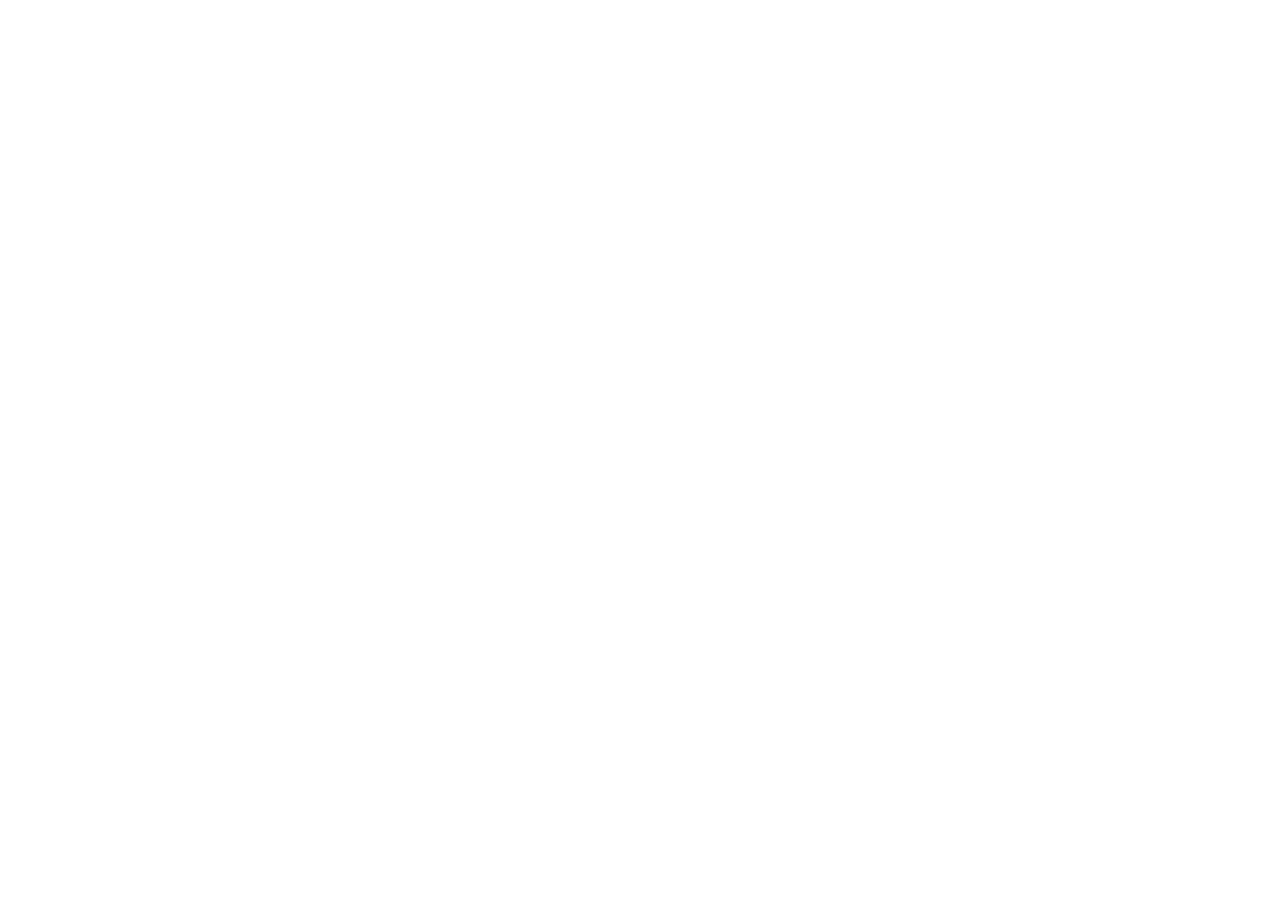
==== La volta/index.html @ 4ed47517 "volta 0.1" ====
<html>
	<head>
		<title>La volta</title>
		<!-- Scripts -->
		<script src="js/jquery.js"></script>
		<script src="js/bootstrap.js"></script>
		<!-- css -->
		<link rel="stylesheet" type="text/css" href="css/bootsrap.css">
	</head>
	<body>
		
	</body>
</html>
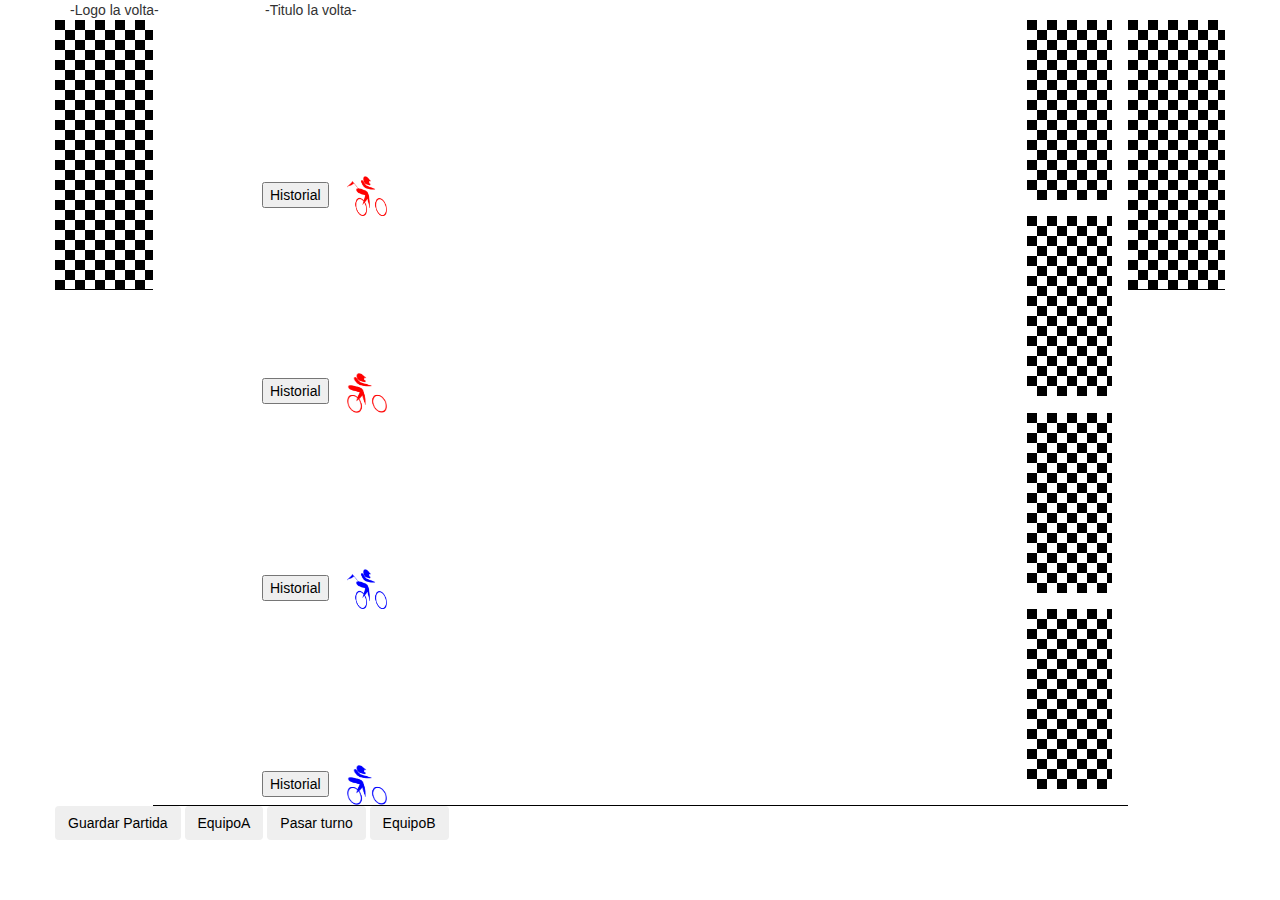
==== commit b7d08536: "Volta 0.3" ====
--- a/La volta/index.html
+++ b/La volta/index.html
@@ -2,12 +2,95 @@
 	<head>
 		<title>La volta</title>
 		<!-- Scripts -->
-		<script src="js/jquery.js"></script>
-		<script src="js/bootstrap.js"></script>
+		<script type="text/javascript" src="js/jquery.js"></script>
+		<script type="text/javascript" src="js/bootstrap.js"></script>
+		<script type="text/javascript" src="js/volta.js"></script>
+		<script type="text/javascript" src="js/basededatos.js"></script>
 		<!-- css -->
-		<link rel="stylesheet" type="text/css" href="css/bootsrap.css">
+		<link rel="stylesheet" type="text/css" href="css/bootstrap.css">
+		<link rel="stylesheet" type="text/css" href="css/index.css">
 	</head>
 	<body>
-		
+		<div class="container">
+			<div class="row clearfix">
+				<div class="col-md-2 column">
+					-Logo la volta-
+				</div>
+				<div class="col-md-10 column">
+					-Titulo la volta-
+				</div>
+			</div>
+			<div class="row clearfix">
+				<div id="start" class="col-md-1 column contenido">
+				</div>
+				<div id="carretera" class="col-md-10 column contenido">
+					<div id="circuito"></div>
+					<div id="botonHistorial"></div>
+					<script>initWorld();</script>
+				</div>
+				<div id="finish" class="col-md-1 column contenido">
+				</div>
+				<div id="opciones">
+					<input type="button" onclick="move()" class="btn" value="Guardar Partida">
+					<input id="equipoA" type="button" class="btn" data-toggle="modal" data-target="#infoEquipo" value="EquipoA" onclick="setInfoEquipo(0)">
+					<input type="button" class="btn" onclick="pasarTurno()" value="Pasar turno">
+					<input id="equipoB" type="button" class="btn" data-toggle="modal" data-target="#infoEquipo" value="EquipoB" onclick="setInfoEquipo(1)">
+				</div>
+			</div>
+		</div>
+	
+		<!--Datos Equipo-->
+		<div class="modal fade" id="infoEquipo" tabindex="-1" role="dialog" aria-labelledby="myModalLabel" aria-hidden="true">
+		  <div class="modal-dialog">
+		    <div class="modal-content">
+		      <div class="modal-header">
+		        <button type="button" class="close" data-dismiss="modal" aria-hidden="true">&times;</button>
+		        <h4 id="modalTituloEquipo" class="modal-title" id="myModalLabel"></h4>
+		      </div>
+		      <div class="modal-body">
+		      	<div class="tabbable">
+			      	<ul class="nav nav-tabs">
+					  <li class="active"><a href="#pane1" data-toggle="tab">Metros por turno</a></li>
+					  <li><a href="#pane2" data-toggle="tab">Bolsa</a></li>
+					</ul>
+					<div class="tab-content">
+					    <div id="pane1" class="tab-pane">
+					    	<div id="corredores"></div>
+					    	<input id="cambiarMetros" type="button" value="Cambiar">
+					    </div>
+					    <div id="pane2" class="tab-pane">
+					      <h4>En la versión de prueba no hay bolsa</h4>
+					    </div>
+					</div><!-- /.tab-content -->
+				</div><!-- /.tabbable -->
+		      </div>
+		      <div class="modal-footer">
+		        <button type="button" class="btn btn-default" data-dismiss="modal">Cerrar</button>
+		      </div>
+		    </div><!-- /.modal-content -->
+		  </div><!-- /.modal-dialog -->
+		</div><!-- /.modal -->
+
+		<!-- Historial -->
+		<div class="modal fade" id="datosCorredor" tabindex="-1" role="dialog" aria-labelledby="myModalLabel" aria-hidden="true">
+		  <div class="modal-dialog">
+		    <div class="modal-content">
+		      <div class="modal-header">
+		        <button type="button" class="close" data-dismiss="modal" aria-hidden="true">&times;</button>
+		        <h4 class="modal-title" id="myModalLabel">Historial Corredor</h4>
+		      </div>
+		      <div class="modal-body">
+		      	<h4>Equipo</h4>
+		      	<p id="pNEquipo"></p>
+		      	<h4>Historial</h4>
+		      	<ul id="historial"></ul>
+		      </div>
+		      <div class="modal-footer">
+		        <button type="button" class="btn btn-default" data-dismiss="modal">Close</button>
+		      </div>
+		    </div><!-- /.modal-content -->
+		  </div><!-- /.modal-dialog -->
+		</div><!-- /.modal -->
+
 	</body>
 </html>--- a/La volta/css/index.css
+++ b/La volta/css/index.css
@@ -0,0 +1,75 @@
+.titulo
+{
+	text-align: center;
+}
+.corredor
+{
+	text-align: center;
+	padding: 1%;
+}
+
+/*Estilos carretera*/
+.imagenCorredores
+{
+	width: 40px; 
+	height: 40px;
+	z-index:1;
+}
+
+#circuito
+{
+	min-height: 50%;
+	width: 90%;
+	float:right;
+}
+
+#botonHistorial
+{
+	float: left;
+	width: 10%;
+	min-height: 50%; 
+}
+
+.historialBoton
+{
+	float: left;
+	display: inline-block;
+}
+
+#carretera
+{
+	border-bottom: 1px solid black ;
+}
+
+#finish, #start
+{
+	height: 30%;
+	background-image: url('../img/metas.png');
+	border-bottom: 1px solid black ;
+}
+
+/*-------------------Calle------------------*/
+
+.calle
+{
+	width: 100%;
+}
+
+.botonHistorial, .meta
+{
+	width: 10%;
+	display: inline-block;
+}
+
+.corredorCalle
+{
+	width: 80%;
+	display: inline-block;
+}
+
+.meta
+{
+	height: 20%;
+	background-image: url('../img/metas.png');
+	display: inline-block;
+}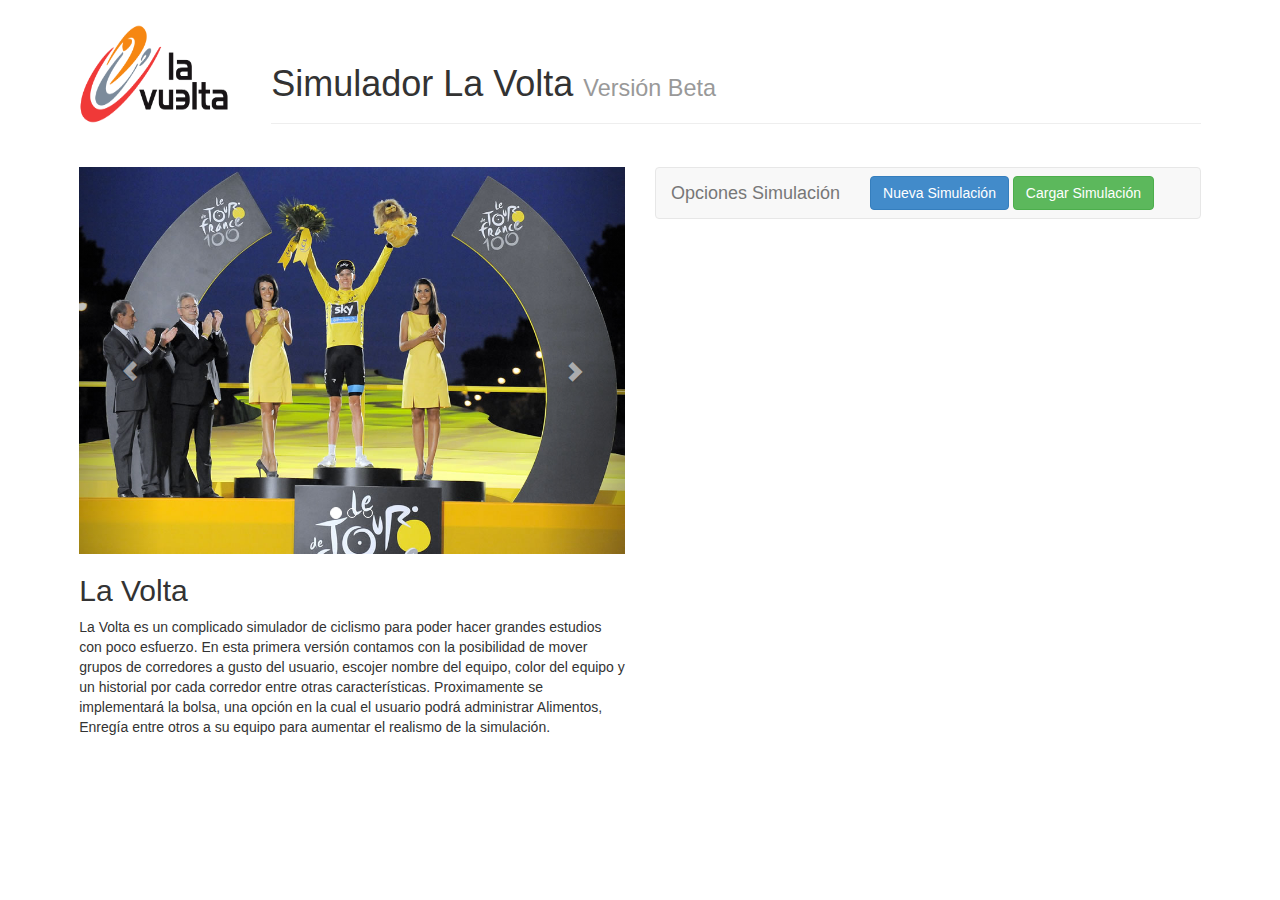
==== commit ecdce016: "Volta 1.0" ====
--- a/La volta/index.html
+++ b/La volta/index.html
@@ -1,6 +1,7 @@
 <html>
 	<head>
 		<title>La volta</title>
+		<meta charset="utf-8">
 		<!-- Scripts -->
 		<script type="text/javascript" src="js/jquery.js"></script>
 		<script type="text/javascript" src="js/bootstrap.js"></script>
@@ -11,30 +12,104 @@
 		<link rel="stylesheet" type="text/css" href="css/index.css">
 	</head>
 	<body>
-		<div class="container">
+		
+		<!-- Inicio -->
+		<div id="inicio" class="container cuerpo">
 			<div class="row clearfix">
-				<div class="col-md-2 column">
-					-Logo la volta-
-				</div>
-				<div class="col-md-10 column">
-					-Titulo la volta-
-				</div>
+				<div class="col-md-12 column">
+					<div class="row clearfix cuerpo">
+						<div class="col-md-1 column">
+							<img id="logo" alt="140x140" src="img/Logo_Vuelta.png" />
+						</div>
+						<div class="col-md-1 column">
+						</div>
+						<div class="col-md-10 column">
+							<div class="page-header">
+								<h1>
+									Simulador La Volta <small>Versión Beta</small>
+								</h1>
+							</div>
+						</div>
+					</div>
+					<div class="row clearfix cuerpo">
+						<div class="col-md-6 column">
+							<div class="carousel slide" id="carousel-325304">
+								<ol class="carousel-indicators">
+									<li class="active" data-slide-to="0" data-target="#carousel-325304">
+									</li>
+									<li data-slide-to="1" data-target="#carousel-325304">
+									</li>
+									<li data-slide-to="2" data-target="#carousel-325304">
+									</li>
+								</ol>
+								<div class="carousel-inner">
+									<div class="item active">
+										<img alt="" class="" src="img/foto1.jpg" />
+									</div>
+									<div class="item">
+										<img alt="" src="img/foto2.jpg"/>
+									</div>
+									<div class="item">
+										<img alt="" class="" src="img/foto1.jpg"/>
+									</div>
+								</div> <a class="left carousel-control" href="#carousel-325304" data-slide="prev"><span class="glyphicon glyphicon-chevron-left"></span></a> <a class="right carousel-control" href="#carousel-325304" data-slide="next"><span class="glyphicon glyphicon-chevron-right"></span></a>
+							</div>
+							<h2>
+								La Volta
+							</h2>
+							<p>
+								La Volta es un complicado simulador de ciclismo para poder hacer grandes estudios con poco esfuerzo. En esta
+								primera versión contamos con la posibilidad de mover grupos de corredores a gusto del usuario, escojer nombre del equipo,
+								color del equipo y un historial por cada corredor entre otras características. 
+
+								Proximamente se implementará la bolsa, una opción en la cual el usuario podrá administrar Alimentos, Enregía entre otros a su equipo para aumentar el realismo de la simulación.
+							</p>
+						</div>
+						<div class="col-md-6 column">
+							<nav class="navbar navbar-default" role="navigation">
+								<div class="navbar-header">
+									 <button type="button" class="navbar-toggle collapsed" data-toggle="collapse" data-target="#bs-example-navbar-collapse-1"> <span class="sr-only">Toggle navigation</span><span class="icon-bar"></span><span class="icon-bar"></span><span class="icon-bar"></span></button> <a class="navbar-brand" href="#">Opciones Simulación</a>
+								</div>
+								<div class="collapse navbar-collapse" id="bs-example-navbar-collapse-1">
+									<form class="navbar-form navbar-left" role="search">
+										<button type="submit" data-toggle="modal" data-target="#nuevaPartida" class="btn btn-primary">Nueva Simulación</button>
+										<button type="submit" onclick="loadAllState()" data-toggle="modal" data-target="#cargarPartida" class="btn btn-success">Cargar Simulación</button>
+									</form>
+								</div>
+							</nav>
+						</div>
+					</div>
+				</div>
+			</div>
+		</div>
+
+		<!-- zona juego -->
+		<div id="juego" class="container" hidden>
+			<div id="opciones">
+				<nav class="navbar navbar-default" role="navigation">
+					<div class="navbar-header">
+						 <button type="button" class="navbar-toggle collapsed" data-toggle="collapse" data-target="#opcionesJuego"> <span class="sr-only">Toggle navigation</span><span class="icon-bar"></span><span class="icon-bar"></span><span class="icon-bar"></span></button> <a class="navbar-brand" href="#">Opciones Simulación</a>
+					</div>
+					
+					<div class="collapse navbar-collapse" id="opcionesJuego">
+						<form class="navbar-form navbar-left" role="search">
+							<button type="button" onclick="saveState()" class="btn btn-default">
+ 								<span class="glyphicon glyphicon-floppy-disk"></span> Guardar Partida
+							</button>
+							<input id="equipoA" type="button" class="btn btn-warning" data-toggle="modal" data-target="#infoEquipo" value="Equipo A" onclick="setInfoEquipo(0)">
+							<input type="button" class="btn btn-success" onclick="pasarTurno()" value="Pasar turno">
+							<input id="equipoB" type="button" class="btn btn-warning" data-toggle="modal" data-target="#infoEquipo" value="Equipo B" onclick="setInfoEquipo(1)">
+						</form>
+					</div>
+				</nav>
 			</div>
 			<div class="row clearfix">
-				<div id="start" class="col-md-1 column contenido">
+				<div class="col-md-1 column contenido">
 				</div>
 				<div id="carretera" class="col-md-10 column contenido">
 					<div id="circuito"></div>
-					<div id="botonHistorial"></div>
-					<script>initWorld();</script>
-				</div>
-				<div id="finish" class="col-md-1 column contenido">
-				</div>
-				<div id="opciones">
-					<input type="button" onclick="move()" class="btn" value="Guardar Partida">
-					<input id="equipoA" type="button" class="btn" data-toggle="modal" data-target="#infoEquipo" value="EquipoA" onclick="setInfoEquipo(0)">
-					<input type="button" class="btn" onclick="pasarTurno()" value="Pasar turno">
-					<input id="equipoB" type="button" class="btn" data-toggle="modal" data-target="#infoEquipo" value="EquipoB" onclick="setInfoEquipo(1)">
+				</div>
+				<div class="col-md-1 column contenido">
 				</div>
 			</div>
 		</div>
@@ -49,19 +124,10 @@
 		      </div>
 		      <div class="modal-body">
 		      	<div class="tabbable">
-			      	<ul class="nav nav-tabs">
-					  <li class="active"><a href="#pane1" data-toggle="tab">Metros por turno</a></li>
-					  <li><a href="#pane2" data-toggle="tab">Bolsa</a></li>
-					</ul>
-					<div class="tab-content">
-					    <div id="pane1" class="tab-pane">
-					    	<div id="corredores"></div>
-					    	<input id="cambiarMetros" type="button" value="Cambiar">
-					    </div>
-					    <div id="pane2" class="tab-pane">
-					      <h4>En la versión de prueba no hay bolsa</h4>
-					    </div>
-					</div><!-- /.tab-content -->
+		      		<form id="corredores" role="form">
+		      		</form>
+					
+					<input id="cambiarMetros" type="button" value="Cambiar">
 				</div><!-- /.tabbable -->
 		      </div>
 		      <div class="modal-footer">
@@ -82,15 +148,93 @@
 		      <div class="modal-body">
 		      	<h4>Equipo</h4>
 		      	<p id="pNEquipo"></p>
+		      	<h4>Metros recorridos</h4>
+		      	<p id="pMRecord"></p>
 		      	<h4>Historial</h4>
 		      	<ul id="historial"></ul>
 		      </div>
 		      <div class="modal-footer">
-		        <button type="button" class="btn btn-default" data-dismiss="modal">Close</button>
-		      </div>
-		    </div><!-- /.modal-content -->
-		  </div><!-- /.modal-dialog -->
-		</div><!-- /.modal -->
-
+		        <button type="button" class="btn btn-default" data-dismiss="modal">Cerrar</button>
+		      </div>
+		    </div><!-- /.modal-content -->
+		  </div><!-- /.modal-dialog -->
+		</div><!-- /.modal -->
+
+		<!-- configuración nueva partida -->
+		<div class="modal fade" id="nuevaPartida" tabindex="-1" role="dialog" aria-labelledby="myModalLabel" aria-hidden="true">
+		  <div class="modal-dialog">
+		    <div class="modal-content">
+		      <div class="modal-header">
+		        <button type="button" class="close" data-dismiss="modal" aria-hidden="true">&times;</button>
+		        <h4 class="modal-title" id="myModalLabel">Nueva Simulación</h4>
+		      </div>
+		      <div class="modal-body">
+		      		<div id="erroresNewGame" class="alert alert-warning" hidden></div>
+					<form class="form-inline" role="form">
+						<div class="form-group">
+							 <input id="partidaName" type="text" class="form-control" placeholder="Nombre partida" required="required"/>
+						</div>
+						<div class="form-group">
+							 <input id="metrosCarrera" type="number" class="form-control" placeholder="Longitud carrera" min='5000' required="required"/>
+						</div>
+						<div class="form-group">
+							 <label for="exampleInputPassword1">Numero de Corredores en el pelotón</label>
+							 <input id="nCorredores" type="number" class="form-control textPartida" max='8' min='3'  />
+						</div>
+					</form>
+				
+					<form role="form">
+						<br><span class="label label-primary">Datos Equipo 1</span><br><br>
+						<div class="form-group">
+							 <label for="exampleInputEmail1">Nombre Equipo 1</label>
+							 <input type="text" class="form-control" id="nombreEquipo1" />
+						</div>
+						<div class="form-group">
+							 <label for="exampleInputEmail1">Color Equipo 1</label><br>
+							 <input type="radio" name="colorEquip1" value="n" checked="checked" /> <sapan><b>Negro</b></span>
+							 <input type="radio" name="colorEquip1" value="r" /> <sapan style="color: #ff0000"><b>Rojo</b></span>
+							 <input type="radio" name="colorEquip1" value="a" /> <sapan style="color: #0000ff"><b>Azul</b></span>
+						</div>
+					</form>
+					
+					<form role="form">
+						<br><span class="label label-primary">Datos Equipo 2</span><br><br>
+						<div class="form-group">
+							 <label for="exampleInputEmail1">Nombre Equipo 2</label>
+							 <input type="text" class="form-control" id="nombreEquipo2" />
+						</div>
+						<div class="form-group">
+							 <label for="exampleInputEmail1">Color Equipo 2</label><br>
+							 <input type="radio" name="colorEquip2" value="n" checked="checked" /> <sapan><b>Negro</b></span>
+							 <input type="radio" name="colorEquip2" value="r" /> <sapan style="color: #ff0000"><b>Rojo</b></span>
+							 <input type="radio" name="colorEquip2" value="a" /> <sapan style="color: #0000ff"><b>Azul</b></span>
+						</div>
+						<input type="button" class="btn" value="Empezar partida" onclick="comprobarPartida()">
+					</form>
+				</div>
+		      <div class="modal-footer">
+		        <button type="button" class="btn btn-default" data-dismiss="modal">Cerrar</button>
+		      </div>
+		    </div><!-- /.modal-content -->
+		  </div><!-- /.modal-dialog -->
+		</div><!-- /.modal -->
+
+		<!-- configuración cargar partida -->
+		<div class="modal fade" id="cargarPartida" tabindex="-1" role="dialog" aria-labelledby="myModalLabel" aria-hidden="true">
+		  <div class="modal-dialog">
+		    <div class="modal-content">
+		      <div class="modal-header">
+		        <button type="button" class="close" data-dismiss="modal" aria-hidden="true">&times;</button>
+		        <h4 class="modal-title" id="myModalLabel">Cargar Simulación</h4>
+		      </div>
+		      <div class="modal-body">
+		      	<ul id="partidasGuardadas"></ul>
+		      </div>
+		      <div class="modal-footer">
+		        <button type="button" class="btn btn-default" data-dismiss="modal">Cerrar</button>
+		      </div>
+		    </div><!-- /.modal-content -->
+		  </div><!-- /.modal-dialog -->
+		</div><!-- /.modal -->
 	</body>
 </html>--- a/La volta/css/index.css
+++ b/La volta/css/index.css
@@ -8,12 +8,46 @@
 	padding: 1%;
 }
 
+/*---------------------Estilos pagina de inicio--------------*/
+
+ul
+{
+	list-style: none;
+}
+
+li
+{
+	margin-bottom: 1%;
+}
+
+.textPartida
+{
+	width: 20%;
+}
+
+.cuerpo
+{
+	padding: 1%;
+}
+
+#logo
+{
+	width: 150px;
+	height: 100px;
+}
+
+.imgCarrusel
+{
+	width: 350px;
+	height: 300px;
+}
+
 /*Estilos carretera*/
 .imagenCorredores
 {
 	width: 40px; 
 	height: 40px;
-	z-index:1;
+	z-index:2;
 }
 
 #circuito
@@ -36,11 +70,6 @@
 	display: inline-block;
 }
 
-#carretera
-{
-	border-bottom: 1px solid black ;
-}
-
 #finish, #start
 {
 	height: 30%;
@@ -49,15 +78,18 @@
 }
 
 /*-------------------Calle------------------*/
-
 .calle
 {
 	width: 100%;
+	height: 7%;
+	background-image: url('../img/floor.jpg');
 }
 
 .botonHistorial, .meta
 {
+	margin-top: 5%;
 	width: 10%;
+
 	display: inline-block;
 }
 
@@ -69,7 +101,10 @@
 
 .meta
 {
-	height: 20%;
+	float: right;
+	height: 5%;
+	padding: 0;
+	width: 5%;
 	background-image: url('../img/metas.png');
 	display: inline-block;
 }